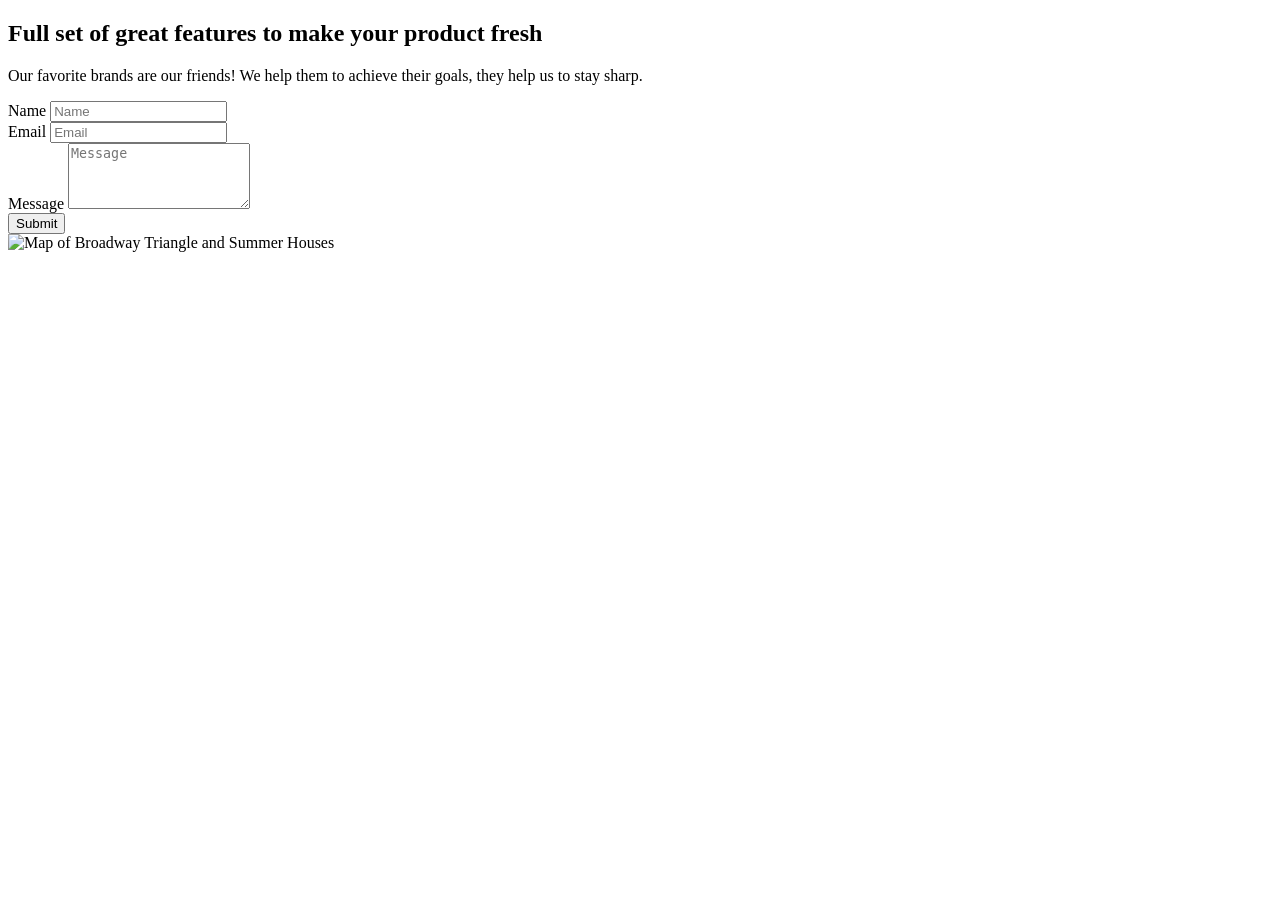
==== contact.html @ 72fcdd75 "added contacthtml" ====
<!DOCTYPE html>
<!-- Main Content Area for Contact Page -->
    <main class="contact-content">
        
        <section class="contact-hero-section">
            <!-- Left Column: Text -->
            <div class="contact-messaging">
                <h1 class="contact-headline">Full set of great features to make your product fresh</h1>
                <p>Our favorite brands are our friends! We help them to achieve their goals, they help us to stay sharp.</p>
            </div>
            
            <!-- Right Column: Form -->
            <div class="contact-form-wrapper">
                <form action="#" method="POST" class="genesis-form">
                    <div class="input-group">
                        <label for="fullName" class="visually-hidden">Name</label>
                        <input type="text" id="fullName" name="fullName" placeholder="Name">
                    </div>
                    
                    <div class="input-group">
                        <label for="emailAddress" class="visually-hidden">Email</label>
                        <input type="email" id="emailAddress" name="emailAddress" placeholder="Email">
                    </div>
                    
                    <div class="input-group">
                        <label for="messageBody" class="visually-hidden">Message</label>
                        <textarea id="messageBody" name="messageBody" placeholder="Message" rows="4"></textarea>
                    </div>
                    
                    <button type="submit" class="btn-submit">Submit</button>
                </form>
            </div>
        </section>

        <!-- Bottom Section: Map -->
        <section class="location-map">
            <img src="images/Map-image.png" alt="Map of Broadway Triangle and Summer Houses">
        </section>

    </main>
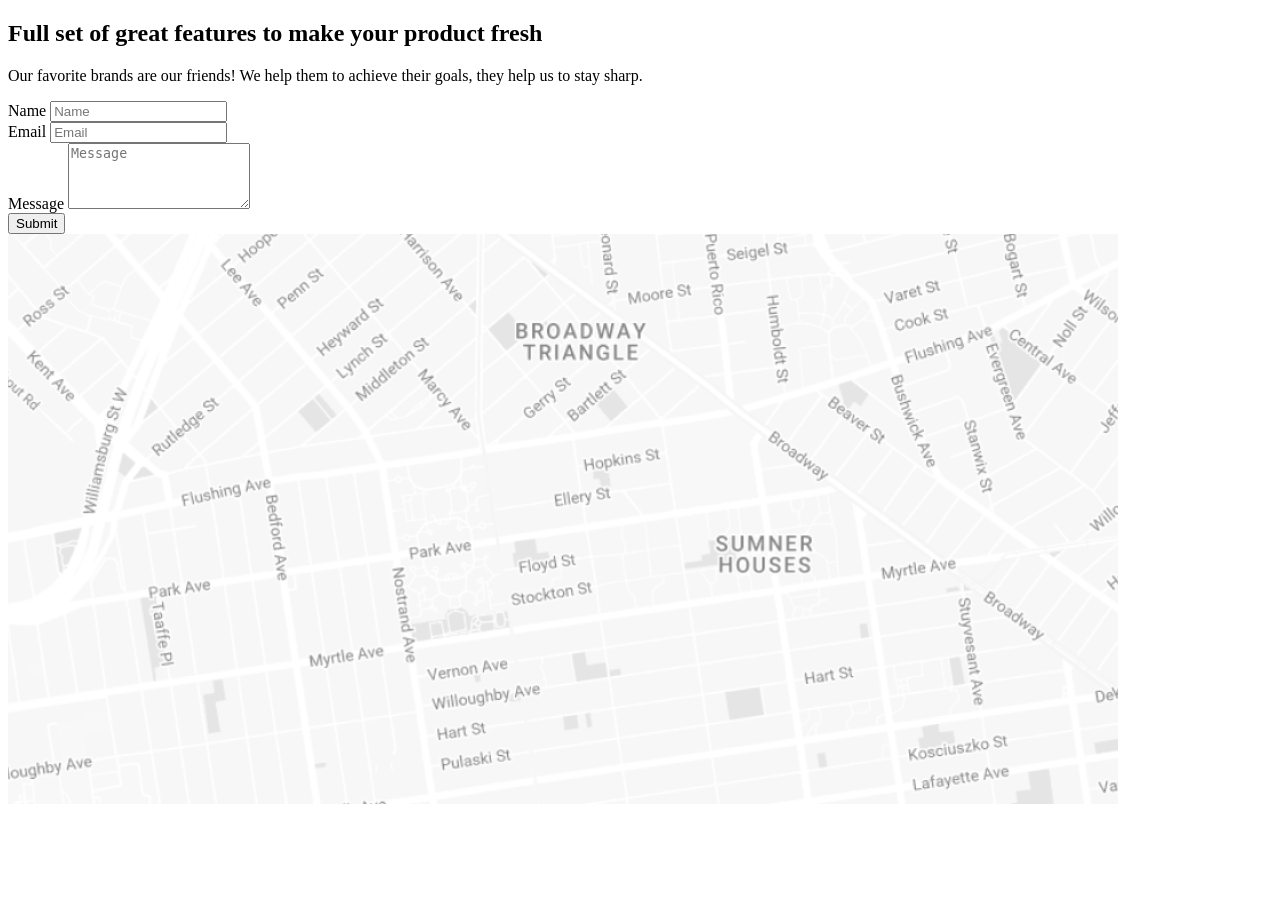
==== commit 00d22329: "added header in scss" ====
--- a/contact.html
+++ b/contact.html
@@ -34,7 +34,7 @@
 
         <!-- Bottom Section: Map -->
         <section class="location-map">
-            <img src="images/Map-image.png" alt="Map of Broadway Triangle and Summer Houses">
+            <img src="images/Map.png" alt="Map of Broadway Triangle and Summer Houses">
         </section>
 
     </main>
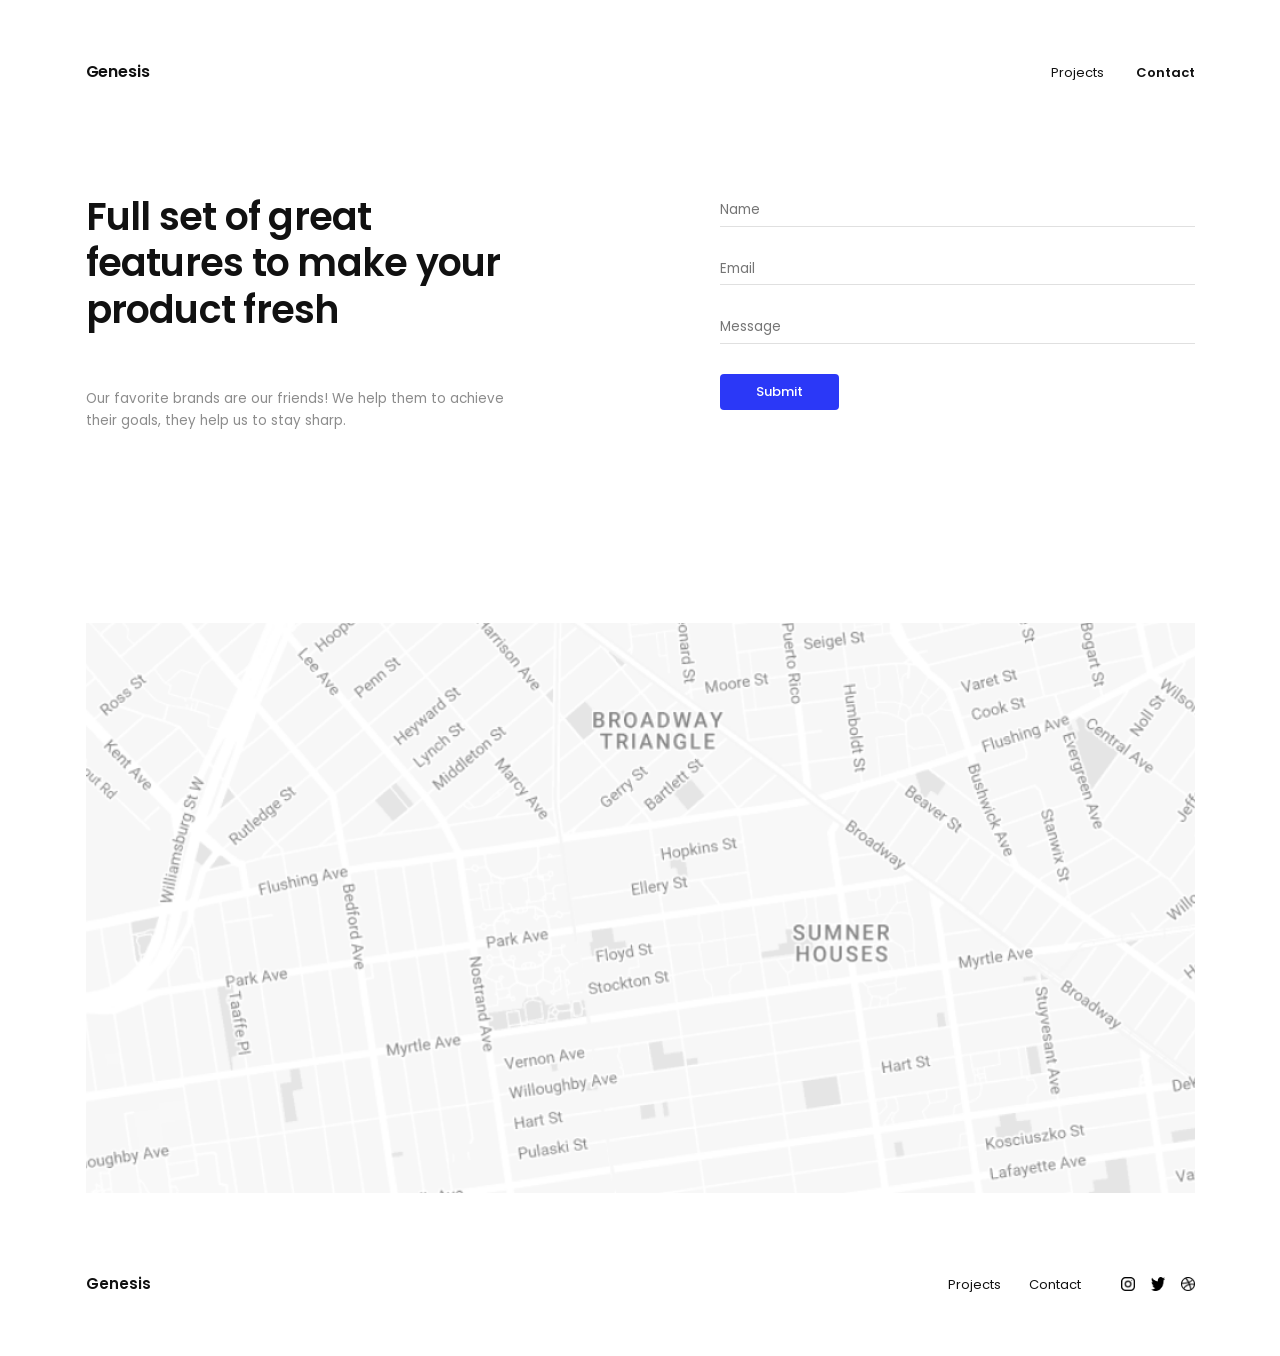
==== commit 5c749ee6: "organice folders" ====
--- a/contact.html
+++ b/contact.html
@@ -1,40 +1,122 @@
 <!DOCTYPE html>
-<!-- Main Content Area for Contact Page -->
-    <main class="contact-content">
-        
-        <section class="contact-hero-section">
-            <!-- Left Column: Text -->
-            <div class="contact-messaging">
-                <h1 class="contact-headline">Full set of great features to make your product fresh</h1>
-                <p>Our favorite brands are our friends! We help them to achieve their goals, they help us to stay sharp.</p>
+<html lang="en">
+
+<head>
+    <meta charset="UTF-8">
+    <meta name="viewport" content="width=device-width, initial-scale=1.0">
+    <title>Genesis - Contact</title>
+    <link href="https://fonts.googleapis.com/css2?family=Poppins:wght@400;500;600&display=swap" rel="stylesheet">
+    <link rel="stylesheet" href="../styles/normalize.css">
+</head>
+
+<body style="margin: 0; padding: 0; font-family: 'Poppins', sans-serif; background-color: #ffffff; color: #111111;">
+
+
+    <div style="width: 1109px; margin: 0 auto; padding-top: 61px; padding-bottom: 60px; box-sizing: border-box;">
+
+
+        <header
+            style="display: flex; justify-content: space-between; align-items: center; width: 1109px; height: 23px; margin-bottom: 110px;">
+            <a href="../index.html"
+                style="font-weight: 600; font-size: 16px; color: #111111; text-decoration: none; letter-spacing: -0.01em;">Genesis</a>
+            <nav>
+                <ul style="display: flex; gap: 32px; list-style: none; margin: 0; padding: 0;">
+                    <li><a href="../index.html"
+                            style="font-size: 13px; color: #111111; text-decoration: none;">Projects</a></li>
+                    <li><a href="contact.html"
+                            style="font-size: 13px; color: #111111; text-decoration: none; font-weight: 600;">Contact</a>
+                    </li>
+                </ul>
+            </nav>
+        </header>
+
+
+        <main
+            style="display: flex; justify-content: space-between; align-items: flex-start; width: 1109px; margin-bottom: 138px;">
+
+            <div style="width: 475px;">
+                <h1
+                    style="width: 475px; height: 174px; font-size: 38px; font-weight: 600; line-height: 1.22; color: #111111; margin: 0 0 20px 0; letter-spacing: -0.02em;">
+                    Full set of great<br>features to make your<br>product fresh
+                </h1>
+                <p style="width: 445px; height: 56px; font-size: 13.5px; line-height: 1.6; color: #8c8c8c; margin: 0;">
+                    Our favorite brands are our friends! We help them to achieve their goals, they help us to stay
+                    sharp.
+                </p>
             </div>
-            
-            <!-- Right Column: Form -->
-            <div class="contact-form-wrapper">
-                <form action="#" method="POST" class="genesis-form">
-                    <div class="input-group">
-                        <label for="fullName" class="visually-hidden">Name</label>
-                        <input type="text" id="fullName" name="fullName" placeholder="Name">
+
+
+            <div style="width: 475px; min-height: 291px;">
+                <form action="#" method="POST" style="display: flex; flex-direction: column; width: 475px;">
+
+                    <div style="margin-bottom: 26px;">
+                        <input type="text" id="fullName" name="fullName" placeholder="Name"
+                            style="width: 100%; border: none; border-bottom: 1px solid #e0e0e0; background: transparent; padding: 8px 0; font-size: 13.5px; font-family: inherit; color: #111111; outline: none; box-sizing: border-box;">
                     </div>
-                    
-                    <div class="input-group">
-                        <label for="emailAddress" class="visually-hidden">Email</label>
-                        <input type="email" id="emailAddress" name="emailAddress" placeholder="Email">
+
+
+                    <div style="margin-bottom: 26px;">
+                        <input type="email" id="emailAddress" name="emailAddress" placeholder="Email"
+                            style="width: 100%; border: none; border-bottom: 1px solid #e0e0e0; background: transparent; padding: 8px 0; font-size: 13.5px; font-family: inherit; color: #111111; outline: none; box-sizing: border-box;">
                     </div>
-                    
-                    <div class="input-group">
-                        <label for="messageBody" class="visually-hidden">Message</label>
-                        <textarea id="messageBody" name="messageBody" placeholder="Message" rows="4"></textarea>
+
+
+                    <div style="margin-bottom: 30px;">
+                        <input type="text" id="messageBody" name="messageBody" placeholder="Message"
+                            style="width: 100%; border: none; border-bottom: 1px solid #e0e0e0; background: transparent; padding: 8px 0; font-size: 13.5px; font-family: inherit; color: #111111; outline: none; box-sizing: border-box;">
                     </div>
-                    
-                    <button type="submit" class="btn-submit">Submit</button>
+
+
+                    <div>
+                        <button type="submit"
+                            style="background-color: #2b38f7; color: #ffffff; border: none; padding: 11px 36px; border-radius: 4px; font-size: 13px; font-weight: 500; font-family: inherit; cursor: pointer;">
+                            Submit
+                        </button>
+                    </div>
+
                 </form>
             </div>
+
+        </main>
+
+
+        <section style="width: 1109px; height: 570px; overflow: hidden; margin-bottom: 80px;">
+            <img src="../images/Map.png" alt="Map of Broadway Triangle and Summer Houses"
+                style="width: 100%; height: 100%; object-fit: cover; display: block;">
         </section>
 
-        <!-- Bottom Section: Map -->
-        <section class="location-map">
-            <img src="images/Map.png" alt="Map of Broadway Triangle and Summer Houses">
-        </section>
+        <!-- 4. FOOTER: 1110 x 23 px -->
+        <footer
+            style="display: flex; justify-content: space-between; align-items: center; width: 1109px; height: 23px;">
+            <div>
+                <a href="../index.html"
+                    style="font-weight: 600; font-size: 15px; color: #111111; text-decoration: none;">Genesis</a>
+            </div>
 
-    </main>+            <div style="display: flex; align-items: center; gap: 40px;">
+                <nav>
+                    <ul style="display: flex; gap: 28px; list-style: none; margin: 0; padding: 0;">
+                        <li><a href="../index.html"
+                                style="font-size: 13px; color: #111111; text-decoration: none;">Projects</a></li>
+                        <li><a href="contact.html"
+                                style="font-size: 13px; color: #111111; text-decoration: none;">Contact</a></li>
+                    </ul>
+                </nav>
+
+                <div style="display: flex; align-items: center; gap: 16px;">
+                    <a href="#" style="display: flex; align-items: center;"><img src="../images/instagram.png"
+                            alt="Instagram" style="width: 14px; height: 14px; display: block;"></a>
+                    <a href="#" style="display: flex; align-items: center;"><img
+                            src="../images/twitter-logo-silhouette.png" alt="Twitter"
+                            style="width: 14px; height: 14px; display: block;"></a>
+                    <a href="#" style="display: flex; align-items: center;"><img src="../images/dribbble-logo.png"
+                            alt="Dribbble" style="width: 14px; height: 14px; display: block;"></a>
+                </div>
+            </div>
+        </footer>
+
+    </div>
+
+</body>
+
+</html>
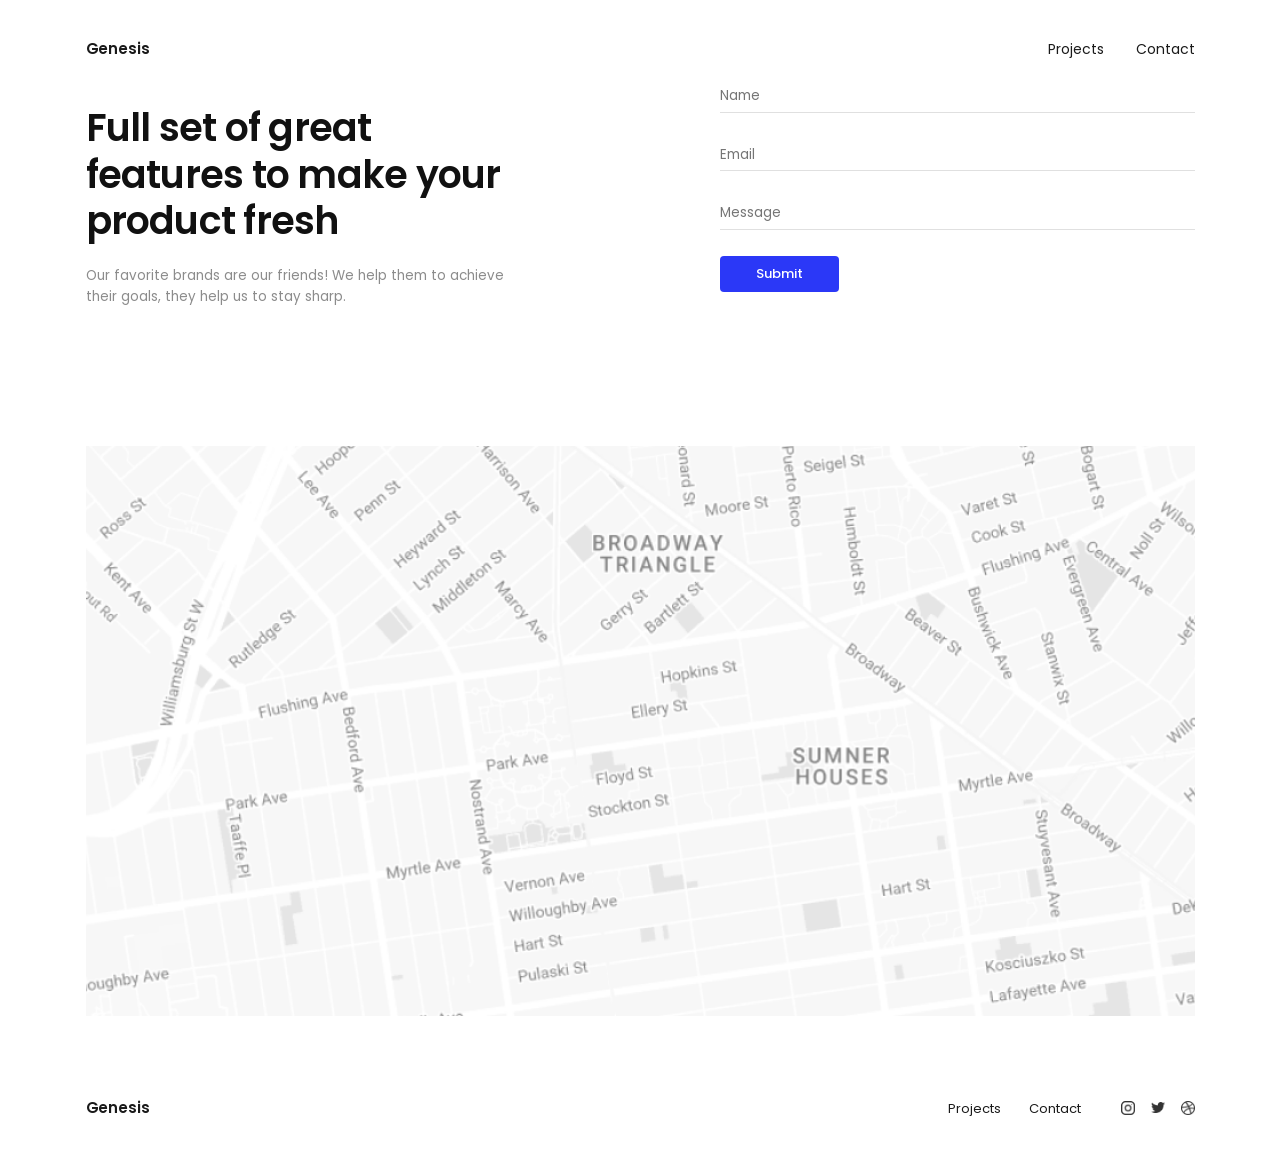
==== commit 532502a0: "fixed code issuses folder misplacment" ====
--- a/contact.html
+++ b/contact.html
@@ -6,111 +6,78 @@
     <meta name="viewport" content="width=device-width, initial-scale=1.0">
     <title>Genesis - Contact</title>
     <link href="https://fonts.googleapis.com/css2?family=Poppins:wght@400;500;600&display=swap" rel="stylesheet">
-    <link rel="stylesheet" href="../styles/normalize.css">
+    <link rel="stylesheet" href="styles/normalize.css">
+    <link rel="stylesheet" href="styles/style.css">
 </head>
 
-<body style="margin: 0; padding: 0; font-family: 'Poppins', sans-serif; background-color: #ffffff; color: #111111;">
+<body>
 
+    <div class="page-container">
 
-    <div style="width: 1109px; margin: 0 auto; padding-top: 61px; padding-bottom: 60px; box-sizing: border-box;">
-
-
-        <header
-            style="display: flex; justify-content: space-between; align-items: center; width: 1109px; height: 23px; margin-bottom: 110px;">
-            <a href="../index.html"
-                style="font-weight: 600; font-size: 16px; color: #111111; text-decoration: none; letter-spacing: -0.01em;">Genesis</a>
-            <nav>
-                <ul style="display: flex; gap: 32px; list-style: none; margin: 0; padding: 0;">
-                    <li><a href="../index.html"
-                            style="font-size: 13px; color: #111111; text-decoration: none;">Projects</a></li>
-                    <li><a href="contact.html"
-                            style="font-size: 13px; color: #111111; text-decoration: none; font-weight: 600;">Contact</a>
-                    </li>
+        <header class="genesis-top-bar">
+            <div class="brand-mark">
+                <a href="index.html">Genesis</a>
+            </div>
+            <nav class="primary-navigation">
+                <ul>
+                    <li><a href="index.html">Projects</a></li>
+                    <li><a href="contact.html">Contact</a></li>
                 </ul>
             </nav>
         </header>
 
-
-        <main
-            style="display: flex; justify-content: space-between; align-items: flex-start; width: 1109px; margin-bottom: 138px;">
-
-            <div style="width: 475px;">
-                <h1
-                    style="width: 475px; height: 174px; font-size: 38px; font-weight: 600; line-height: 1.22; color: #111111; margin: 0 0 20px 0; letter-spacing: -0.02em;">
+        <main class="contact-main">
+            <div class="contact-intro">
+                <h1>
                     Full set of great<br>features to make your<br>product fresh
                 </h1>
-                <p style="width: 445px; height: 56px; font-size: 13.5px; line-height: 1.6; color: #8c8c8c; margin: 0;">
-                    Our favorite brands are our friends! We help them to achieve their goals, they help us to stay
-                    sharp.
+                <p>
+                    Our favorite brands are our friends! We help them to achieve their goals, they help us to stay sharp.
                 </p>
             </div>
 
-
-            <div style="width: 475px; min-height: 291px;">
-                <form action="#" method="POST" style="display: flex; flex-direction: column; width: 475px;">
-
-                    <div style="margin-bottom: 26px;">
-                        <input type="text" id="fullName" name="fullName" placeholder="Name"
-                            style="width: 100%; border: none; border-bottom: 1px solid #e0e0e0; background: transparent; padding: 8px 0; font-size: 13.5px; font-family: inherit; color: #111111; outline: none; box-sizing: border-box;">
+            <div class="contact-form-wrapper">
+                <form action="#" method="POST">
+                    <div class="form-group">
+                        <input type="text" id="fullName" name="fullName" placeholder="Name">
                     </div>
 
-
-                    <div style="margin-bottom: 26px;">
-                        <input type="email" id="emailAddress" name="emailAddress" placeholder="Email"
-                            style="width: 100%; border: none; border-bottom: 1px solid #e0e0e0; background: transparent; padding: 8px 0; font-size: 13.5px; font-family: inherit; color: #111111; outline: none; box-sizing: border-box;">
+                    <div class="form-group">
+                        <input type="email" id="emailAddress" name="emailAddress" placeholder="Email">
                     </div>
 
-
-                    <div style="margin-bottom: 30px;">
-                        <input type="text" id="messageBody" name="messageBody" placeholder="Message"
-                            style="width: 100%; border: none; border-bottom: 1px solid #e0e0e0; background: transparent; padding: 8px 0; font-size: 13.5px; font-family: inherit; color: #111111; outline: none; box-sizing: border-box;">
+                    <div class="form-group">
+                        <input type="text" id="messageBody" name="messageBody" placeholder="Message">
                     </div>
 
-
                     <div>
-                        <button type="submit"
-                            style="background-color: #2b38f7; color: #ffffff; border: none; padding: 11px 36px; border-radius: 4px; font-size: 13px; font-weight: 500; font-family: inherit; cursor: pointer;">
-                            Submit
-                        </button>
+                        <button type="submit">Submit</button>
                     </div>
-
                 </form>
             </div>
-
         </main>
 
-
-        <section style="width: 1109px; height: 570px; overflow: hidden; margin-bottom: 80px;">
-            <img src="../images/Map.png" alt="Map of Broadway Triangle and Summer Houses"
-                style="width: 100%; height: 100%; object-fit: cover; display: block;">
+        <section class="map-section">
+            <img src="images/Map.png" alt="Map of Broadway Triangle and Summer Houses">
         </section>
 
-        <!-- 4. FOOTER: 1110 x 23 px -->
-        <footer
-            style="display: flex; justify-content: space-between; align-items: center; width: 1109px; height: 23px;">
-            <div>
-                <a href="../index.html"
-                    style="font-weight: 600; font-size: 15px; color: #111111; text-decoration: none;">Genesis</a>
+        <footer class="site-footer">
+            <div class="brand-mark">
+                <a href="index.html">Genesis</a>
             </div>
 
-            <div style="display: flex; align-items: center; gap: 40px;">
-                <nav>
-                    <ul style="display: flex; gap: 28px; list-style: none; margin: 0; padding: 0;">
-                        <li><a href="../index.html"
-                                style="font-size: 13px; color: #111111; text-decoration: none;">Projects</a></li>
-                        <li><a href="contact.html"
-                                style="font-size: 13px; color: #111111; text-decoration: none;">Contact</a></li>
+            <div class="footer-right">
+                <nav class="footer-links">
+                    <ul>
+                        <li><a href="index.html">Projects</a></li>
+                        <li><a href="contact.html">Contact</a></li>
                     </ul>
                 </nav>
 
-                <div style="display: flex; align-items: center; gap: 16px;">
-                    <a href="#" style="display: flex; align-items: center;"><img src="../images/instagram.png"
-                            alt="Instagram" style="width: 14px; height: 14px; display: block;"></a>
-                    <a href="#" style="display: flex; align-items: center;"><img
-                            src="../images/twitter-logo-silhouette.png" alt="Twitter"
-                            style="width: 14px; height: 14px; display: block;"></a>
-                    <a href="#" style="display: flex; align-items: center;"><img src="../images/dribbble-logo.png"
-                            alt="Dribbble" style="width: 14px; height: 14px; display: block;"></a>
+                <div class="social-icons">
+                    <a href="#"><img src="images/instagram.png" alt="Instagram"></a>
+                    <a href="#"><img src="images/twitter-logo-silhouette.png" alt="Twitter"></a>
+                    <a href="#"><img src="images/dribbble-logo.png" alt="Dribbble"></a>
                 </div>
             </div>
         </footer>
--- a/styles/style.css
+++ b/styles/style.css
@@ -0,0 +1,467 @@
+/* ==========================================
+   1. GLOBAL RESET & BASE STYLES
+   ========================================== */
+* {
+  box-sizing: border-box;
+  margin: 0;
+  padding: 0;
+}
+
+body {
+  background-color: #ffffff;
+  color: #1a1a1a;
+  font-family: "Poppins", -apple-system, BlinkMacSystemFont, "Segoe UI", Roboto, sans-serif;
+  line-height: 1.5;
+  display: flex;
+  flex-direction: column;
+  align-items: center;
+  width: 100%;
+}
+
+.page-container {
+  width: 1109px;
+  max-width: calc(100% - 60px);
+  margin: 0 auto;
+  box-sizing: border-box;
+}
+
+a {
+  text-decoration: none;
+  color: inherit;
+}
+
+ul {
+  list-style: none;
+}
+
+/* ==========================================
+   2. HEADER & NAVIGATION
+   ========================================== */
+header {
+  display: flex;
+  justify-content: space-between;
+  align-items: center;
+  width: 100%;
+  height: 23px;
+  margin-top: 37px;
+  margin-bottom: 20px;
+}
+header .brand-mark a {
+  font-weight: 600;
+  font-size: 15px;
+  letter-spacing: -0.01em;
+  color: #1a1a1a;
+}
+header nav.primary-navigation ul {
+  display: flex;
+  gap: 32px;
+}
+header nav.primary-navigation ul li a {
+  font-size: 14px;
+  color: #1a1a1a;
+}
+header nav.primary-navigation ul li a:hover {
+  opacity: 0.8;
+}
+
+/* ==========================================
+   3. HERO INTRO (INDEX)
+   ========================================== */
+.hero-intro {
+  display: flex;
+  justify-content: space-between;
+  align-items: flex-end;
+  margin-top: 90px;
+  margin-bottom: 70px;
+  width: 100%;
+}
+.hero-intro .intro-text-wrapper {
+  width: 635px;
+  max-width: 635px;
+}
+.hero-intro .intro-text-wrapper .micro-heading {
+  font-size: 12px;
+  color: #5b52e0;
+  margin-bottom: 22px;
+  font-weight: 500;
+  letter-spacing: 0.04em;
+  text-transform: uppercase;
+}
+.hero-intro .intro-text-wrapper .primary-headline {
+  font-size: 34px;
+  font-weight: 600;
+  line-height: 1.35;
+  color: #181818;
+  letter-spacing: -0.02em;
+}
+.hero-intro .intro-text-wrapper .primary-headline .text-accent {
+  color: #5b52e0;
+  font-weight: 500;
+}
+.hero-intro .intro-side-note {
+  width: 212px;
+  margin-bottom: 6px;
+}
+.hero-intro .intro-side-note p {
+  font-size: 13px;
+  color: #8c8c8c;
+  line-height: 1.4;
+  white-space: nowrap;
+  display: flex;
+  align-items: center;
+}
+.hero-intro .intro-side-note p span {
+  display: inline-block;
+  width: 16px;
+  height: 1px;
+  background-color: #8c8c8c;
+  margin-right: 8px;
+}
+
+/* ==========================================
+   4. GALLERY GRID (INDEX)
+   ========================================== */
+.gallery-section {
+  width: 100%;
+  margin-bottom: 120px;
+}
+.gallery-section .gallery-columns {
+  display: flex;
+  gap: 20px;
+  width: 100%;
+  align-items: flex-start;
+}
+.gallery-section .gallery-columns .gallery-col {
+  flex: 1;
+  display: flex;
+  flex-direction: column;
+  gap: 20px;
+}
+.gallery-section .gallery-columns .gallery-col a {
+  display: block;
+  overflow: hidden;
+  border-radius: 2px;
+  cursor: pointer;
+  transition: transform 0.3s ease, opacity 0.3s ease;
+}
+.gallery-section .gallery-columns .gallery-col a img {
+  width: 100%;
+  height: auto;
+  -o-object-fit: cover;
+     object-fit: cover;
+  display: block;
+}
+.gallery-section .gallery-columns .gallery-col a:hover {
+  transform: translateY(-4px);
+  opacity: 0.92;
+}
+
+/* ==========================================
+   5. EXPERIENCE & AWARDS (INDEX)
+   ========================================== */
+.experience-awards {
+  width: 100%;
+  margin-bottom: 120px;
+}
+.experience-awards .services-overview {
+  display: flex;
+  justify-content: space-between;
+  align-items: flex-start;
+  width: 100%;
+  max-width: 1079px;
+  margin-top: 60px;
+  margin-bottom: 70px;
+}
+.experience-awards .services-overview .services-text {
+  max-width: 480px;
+}
+.experience-awards .services-overview .services-text h2 {
+  font-size: 20px;
+  font-weight: 500;
+  line-height: 1.5;
+  color: #1a1a1a;
+}
+.experience-awards .services-overview .services-tags-grid {
+  display: flex;
+  gap: 60px;
+}
+.experience-awards .services-overview .services-tags-grid ul {
+  display: flex;
+  flex-direction: column;
+  gap: 10px;
+}
+.experience-awards .services-overview .services-tags-grid ul li {
+  font-size: 13px;
+  color: #8c8c8c;
+}
+.experience-awards .awards-list {
+  width: 100%;
+  max-width: 1110px;
+}
+.experience-awards .awards-list .award-row {
+  display: grid;
+  grid-template-columns: 280px 220px 1fr 80px;
+  align-items: start;
+  padding: 45px 0;
+  border-bottom: 1px solid #e5e5e5;
+}
+.experience-awards .awards-list .award-row:first-child {
+  border-top: 1px solid #e5e5e5;
+}
+.experience-awards .awards-list .award-row h3 {
+  font-size: 18px;
+  font-weight: 600;
+  color: #1a1a1a;
+}
+.experience-awards .awards-list .award-row p {
+  font-size: 14px;
+  color: #1a1a1a;
+}
+.experience-awards .awards-list .award-row .award-title {
+  font-weight: 500;
+  margin-bottom: 6px;
+}
+.experience-awards .awards-list .award-row .award-desc {
+  font-size: 13px;
+  color: #8c8c8c;
+  line-height: 1.4;
+}
+.experience-awards .awards-list .award-row .award-year {
+  color: #8c8c8c;
+  text-align: right;
+}
+
+/* ==========================================
+   6. PROJECT DETAILS PAGE STYLES
+   ========================================== */
+.project-hero {
+  display: flex;
+  justify-content: space-between;
+  align-items: flex-start;
+  margin-top: 60px;
+  margin-bottom: 70px;
+  width: 100%;
+}
+.project-hero .intro-text-wrapper {
+  width: 635px;
+}
+.project-hero .intro-text-wrapper h1 {
+  font-size: 38px;
+  font-weight: 600;
+  line-height: 1.25;
+  color: #181818;
+  margin-bottom: 29px;
+  letter-spacing: -0.02em;
+}
+.project-hero .intro-text-wrapper .project-description p {
+  font-size: 13.5px;
+  line-height: 1.7;
+  color: #8c8c8c;
+  margin-bottom: 20px;
+  letter-spacing: 0.01em;
+}
+.project-hero .intro-text-wrapper .project-description p:last-child {
+  margin-bottom: 0;
+}
+.project-hero .project-meta-grid {
+  width: 335px;
+  display: flex;
+  flex-direction: column;
+  gap: 16px;
+  padding-top: 10px;
+}
+.project-hero .project-meta-grid .meta-row {
+  display: grid;
+  grid-template-columns: 120px 1fr;
+  align-items: baseline;
+  font-size: 13px;
+}
+.project-hero .project-meta-grid .meta-row .meta-label {
+  color: #8c8c8c;
+}
+.project-hero .project-meta-grid .meta-row .meta-value {
+  color: #1a1a1a;
+  font-weight: 500;
+}
+
+.featured-project-image {
+  width: 100%;
+  height: 660px;
+  overflow: hidden;
+  margin-bottom: 50px;
+}
+.featured-project-image img {
+  width: 100%;
+  height: 100%;
+  -o-object-fit: cover;
+     object-fit: cover;
+  display: block;
+}
+
+.project-long-text {
+  width: 100%;
+  margin: 55px 0;
+}
+.project-long-text p {
+  font-size: 14px;
+  line-height: 1.65;
+  color: #8c8c8c;
+  letter-spacing: 0.01em;
+}
+
+.project-gallery-row {
+  display: flex;
+  justify-content: space-between;
+  width: 100%;
+  margin-bottom: 90px;
+  gap: 20px;
+}
+.project-gallery-row .gallery-thumb {
+  width: 350px;
+  height: 400px;
+  overflow: hidden;
+}
+.project-gallery-row .gallery-thumb img {
+  width: 100%;
+  height: 100%;
+  -o-object-fit: cover;
+     object-fit: cover;
+  display: block;
+}
+
+/* ==========================================
+   7. CONTACT PAGE STYLES
+   ========================================== */
+.contact-main {
+  display: flex;
+  justify-content: space-between;
+  align-items: flex-start;
+  width: 100%;
+  margin-bottom: 138px;
+}
+.contact-main .contact-intro {
+  width: 475px;
+}
+.contact-main .contact-intro h1 {
+  font-size: 38px;
+  font-weight: 600;
+  line-height: 1.22;
+  color: #111111;
+  margin-bottom: 20px;
+  letter-spacing: -0.02em;
+}
+.contact-main .contact-intro p {
+  width: 445px;
+  font-size: 13.5px;
+  line-height: 1.6;
+  color: #8c8c8c;
+}
+.contact-main .contact-form-wrapper {
+  width: 475px;
+}
+.contact-main .contact-form-wrapper form {
+  display: flex;
+  flex-direction: column;
+  width: 100%;
+}
+.contact-main .contact-form-wrapper form .form-group {
+  margin-bottom: 26px;
+}
+.contact-main .contact-form-wrapper form .form-group input {
+  width: 100%;
+  border: none;
+  border-bottom: 1px solid #e0e0e0;
+  background: transparent;
+  padding: 8px 0;
+  font-size: 13.5px;
+  font-family: inherit;
+  color: #111111;
+  outline: none;
+  box-sizing: border-box;
+}
+.contact-main .contact-form-wrapper form .form-group input:focus {
+  border-bottom-color: #2b38f7;
+}
+.contact-main .contact-form-wrapper form button[type=submit] {
+  background-color: #2b38f7;
+  color: #ffffff;
+  border: none;
+  padding: 11px 36px;
+  border-radius: 4px;
+  font-size: 13px;
+  font-weight: 500;
+  font-family: inherit;
+  cursor: pointer;
+  transition: opacity 0.2s ease;
+}
+.contact-main .contact-form-wrapper form button[type=submit]:hover {
+  opacity: 0.9;
+}
+
+.map-section {
+  width: 100%;
+  height: 570px;
+  overflow: hidden;
+  margin-bottom: 80px;
+}
+.map-section img {
+  width: 100%;
+  height: 100%;
+  -o-object-fit: cover;
+     object-fit: cover;
+  display: block;
+}
+
+/* ==========================================
+   8. FOOTER STYLES
+   ========================================== */
+.site-footer {
+  display: flex;
+  justify-content: space-between;
+  align-items: center;
+  width: 100%;
+  margin-top: 60px;
+  padding-bottom: 50px;
+}
+.site-footer .brand-mark a {
+  font-weight: 600;
+  font-size: 15px;
+  color: #1a1a1a;
+  letter-spacing: -0.01em;
+}
+.site-footer .footer-right {
+  display: flex;
+  align-items: center;
+  gap: 40px;
+}
+.site-footer .footer-right .footer-links ul {
+  display: flex;
+  gap: 28px;
+}
+.site-footer .footer-right .footer-links ul li a {
+  font-size: 13px;
+  color: #1a1a1a;
+}
+.site-footer .footer-right .footer-links ul li a:hover {
+  opacity: 0.8;
+}
+.site-footer .footer-right .social-icons {
+  display: flex;
+  align-items: center;
+  gap: 16px;
+}
+.site-footer .footer-right .social-icons a {
+  display: flex;
+  align-items: center;
+}
+.site-footer .footer-right .social-icons a img {
+  width: 14px;
+  height: 14px;
+  -o-object-fit: contain;
+     object-fit: contain;
+  display: block;
+  opacity: 0.8;
+}
+.site-footer .footer-right .social-icons a img:hover {
+  opacity: 1;
+}/*# sourceMappingURL=style.css.map */
